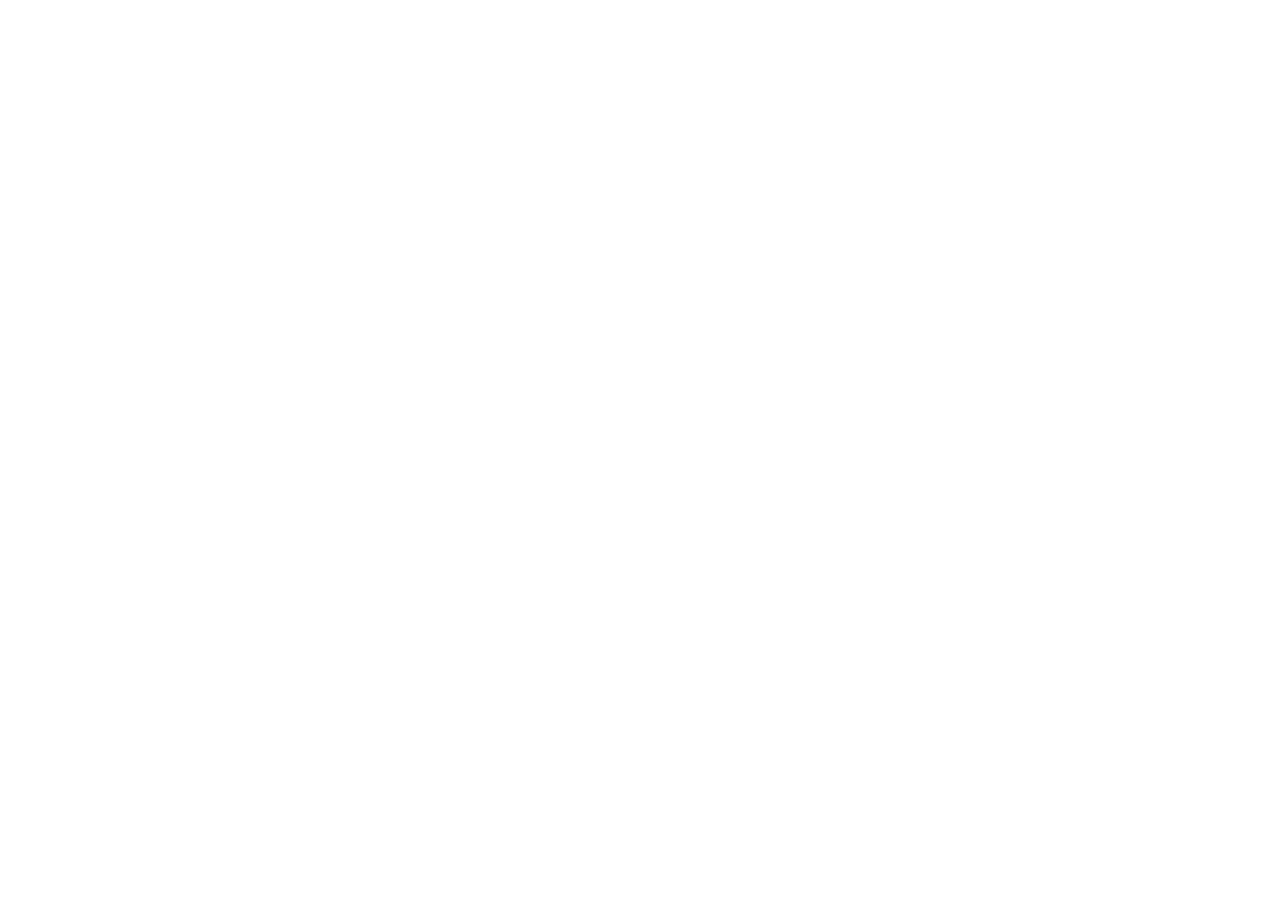
==== login.html @ d04229da "init project" ====
<!DOCTYPE html>
<html lang="en">
<head>
    <meta charset="UTF-8">
    <meta name="viewport" content="width=device-width, initial-scale=1.0">
    <title>Document</title>
</head>
<body>
    
</body>
</html>
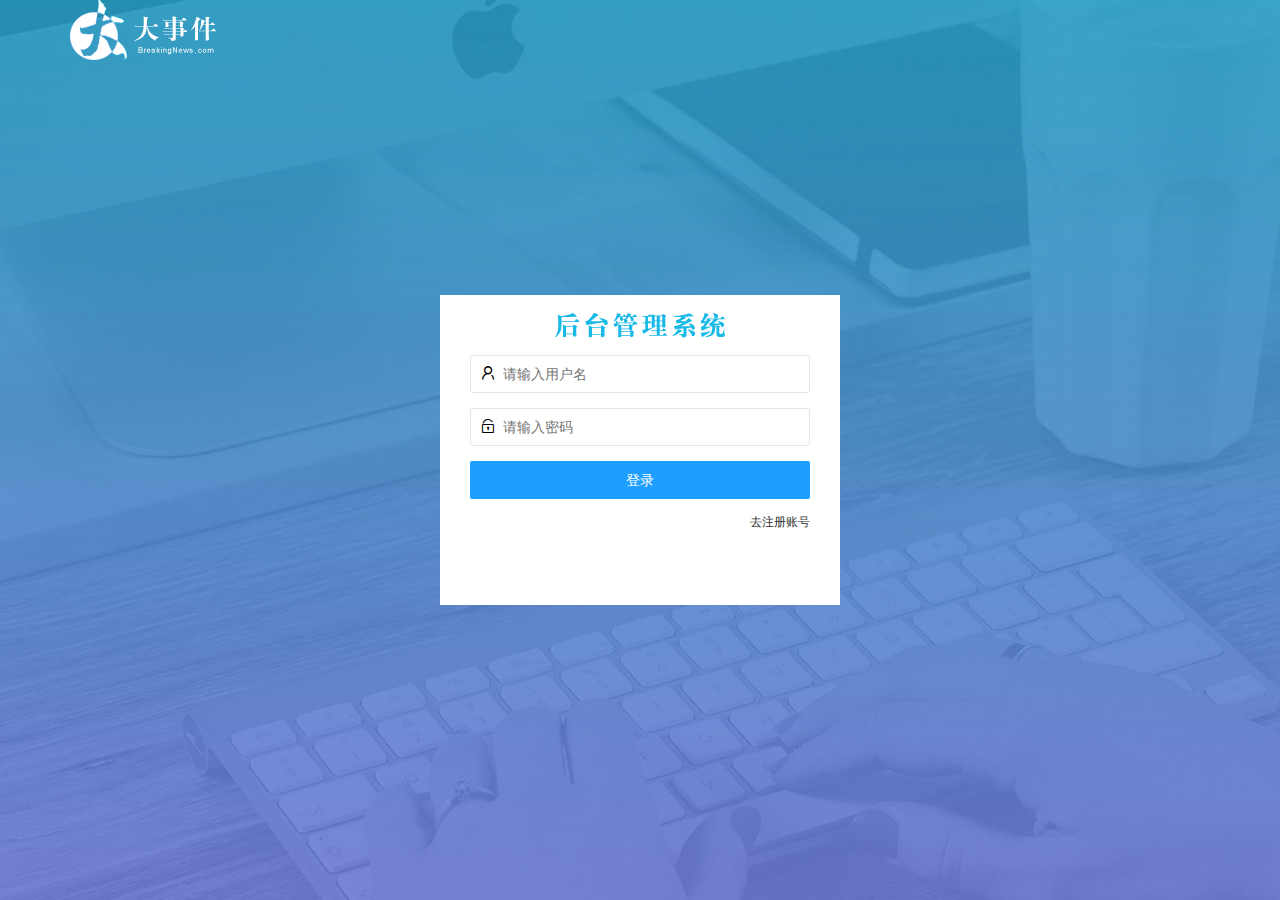
==== commit 165698df: "注册和登录功能" ====
--- a/login.html
+++ b/login.html
@@ -3,9 +3,62 @@
 <head>
     <meta charset="UTF-8">
     <meta name="viewport" content="width=device-width, initial-scale=1.0">
-    <title>Document</title>
+    <title>大事件-登录/注册</title>
+    <link rel="stylesheet" href="/assets/lib/layui/css/layui.css">
+    <link rel="stylesheet" href="/assets/css/login.css">
+    <script src="/assets/lib/layui/layui.all.js"></script>
+    <script src="/assets/lib/jquery.js"></script>
+    <script src="/assets/js/baseAPI.js"></script>
+    <script src="/assets/js/login.js"></script>
 </head>
 <body>
-    
+    <!-- 头部的logo区域 -->
+    <div class="layui-main">
+        <img src="/assets/images/logo.png"/>
+    </div>
+    <!-- 登录注册区域 -->
+    <div class="loginAndRegBox">
+        <div class="title-box"></div>
+        <div class="login-box">
+            <form class="layui-form" id="form_login">
+                <div class="layui-form-item">
+                    <i class="layui-icon layui-icon-username"></i>
+                    <input type="text" name="username" required  lay-verify="required" placeholder="请输入用户名" autocomplete="off" class="layui-input">
+                </div>
+                <div class="layui-form-item">
+                    <i class="layui-icon layui-icon-password"></i>
+                    <input type="password" name="password" required  lay-verify="required|pwd" placeholder="请输入密码" autocomplete="off" class="layui-input">
+                </div>
+                <div class="layui-form-item">
+                    <button class="layui-btn layui-btn-fluid layui-btn-normal" lay-submit>登录</button>
+                </div>
+                <div class="layui-form-item links">
+                    <a href="javascript:;" id="link_reg">去注册账号</a>
+                </div>
+            </form>
+        </div>
+        <div class="reg-box">
+            <form class="layui-form" id="form_reg">
+                <div class="layui-form-item">
+                    <i class="layui-icon layui-icon-username"></i>
+                    <input type="text" name="username" required  lay-verify="required" placeholder="请输入用户名" autocomplete="off" class="layui-input">
+                </div>
+                <div class="layui-form-item">
+                    <i class="layui-icon layui-icon-password"></i>
+                    <input type="password" name="password" required  lay-verify="required|pwd" placeholder="请输入密码" autocomplete="off" class="layui-input">
+                </div>
+                <div class="layui-form-item">
+                    <i class="layui-icon layui-icon-password"></i>
+                    <input type="password" name="repassword" required  lay-verify="required|pwd|repwd" placeholder="再次确认密码" autocomplete="off" class="layui-input">
+                </div>
+                <div class="layui-form-item">
+                    <button class="layui-btn layui-btn-fluid layui-btn-normal" lay-submit>注册</button>
+                </div>
+                <div class="layui-form-item links">
+                    <a href="javascript:;" id="link_login">去登录</a>
+                </div>
+            </form>
+        </div>
+    </div>
 </body>
 </html>--- a/assets/lib/layui/css/layui.css
+++ b/assets/lib/layui/css/layui.css
@@ -0,0 +1,2 @@
+/** layui-v2.5.5 MIT License By https://www.layui.com */
+ .layui-inline,img{display:inline-block;vertical-align:middle}h1,h2,h3,h4,h5,h6{font-weight:400}.layui-edge,.layui-header,.layui-inline,.layui-main{position:relative}.layui-body,.layui-edge,.layui-elip{overflow:hidden}.layui-btn,.layui-edge,.layui-inline,img{vertical-align:middle}.layui-btn,.layui-disabled,.layui-icon,.layui-unselect{-moz-user-select:none;-webkit-user-select:none;-ms-user-select:none}.layui-elip,.layui-form-checkbox span,.layui-form-pane .layui-form-label{text-overflow:ellipsis;white-space:nowrap}.layui-breadcrumb,.layui-tree-btnGroup{visibility:hidden}blockquote,body,button,dd,div,dl,dt,form,h1,h2,h3,h4,h5,h6,input,li,ol,p,pre,td,textarea,th,ul{margin:0;padding:0;-webkit-tap-highlight-color:rgba(0,0,0,0)}a:active,a:hover{outline:0}img{border:none}li{list-style:none}table{border-collapse:collapse;border-spacing:0}h4,h5,h6{font-size:100%}button,input,optgroup,option,select,textarea{font-family:inherit;font-size:inherit;font-style:inherit;font-weight:inherit;outline:0}pre{white-space:pre-wrap;white-space:-moz-pre-wrap;white-space:-pre-wrap;white-space:-o-pre-wrap;word-wrap:break-word}body{line-height:24px;font:14px Helvetica Neue,Helvetica,PingFang SC,Tahoma,Arial,sans-serif}hr{height:1px;margin:10px 0;border:0;clear:both}a{color:#333;text-decoration:none}a:hover{color:#777}a cite{font-style:normal;*cursor:pointer}.layui-border-box,.layui-border-box *{box-sizing:border-box}.layui-box,.layui-box *{box-sizing:content-box}.layui-clear{clear:both;*zoom:1}.layui-clear:after{content:'\20';clear:both;*zoom:1;display:block;height:0}.layui-inline{*display:inline;*zoom:1}.layui-edge{display:inline-block;width:0;height:0;border-width:6px;border-style:dashed;border-color:transparent}.layui-edge-top{top:-4px;border-bottom-color:#999;border-bottom-style:solid}.layui-edge-right{border-left-color:#999;border-left-style:solid}.layui-edge-bottom{top:2px;border-top-color:#999;border-top-style:solid}.layui-edge-left{border-right-color:#999;border-right-style:solid}.layui-disabled,.layui-disabled:hover{color:#d2d2d2!important;cursor:not-allowed!important}.layui-circle{border-radius:100%}.layui-show{display:block!important}.layui-hide{display:none!important}@font-face{font-family:layui-icon;src:url(../font/iconfont.eot?v=250);src:url(../font/iconfont.eot?v=250#iefix) format('embedded-opentype'),url(../font/iconfont.woff2?v=250) format('woff2'),url(../font/iconfont.woff?v=250) format('woff'),url(../font/iconfont.ttf?v=250) format('truetype'),url(../font/iconfont.svg?v=250#layui-icon) format('svg')}.layui-icon{font-family:layui-icon!important;font-size:16px;font-style:normal;-webkit-font-smoothing:antialiased;-moz-osx-font-smoothing:grayscale}.layui-icon-reply-fill:before{content:"\e611"}.layui-icon-set-fill:before{content:"\e614"}.layui-icon-menu-fill:before{content:"\e60f"}.layui-icon-search:before{content:"\e615"}.layui-icon-share:before{content:"\e641"}.layui-icon-set-sm:before{content:"\e620"}.layui-icon-engine:before{content:"\e628"}.layui-icon-close:before{content:"\1006"}.layui-icon-close-fill:before{content:"\1007"}.layui-icon-chart-screen:before{content:"\e629"}.layui-icon-star:before{content:"\e600"}.layui-icon-circle-dot:before{content:"\e617"}.layui-icon-chat:before{content:"\e606"}.layui-icon-release:before{content:"\e609"}.layui-icon-list:before{content:"\e60a"}.layui-icon-chart:before{content:"\e62c"}.layui-icon-ok-circle:before{content:"\1005"}.layui-icon-layim-theme:before{content:"\e61b"}.layui-icon-table:before{content:"\e62d"}.layui-icon-right:before{content:"\e602"}.layui-icon-left:before{content:"\e603"}.layui-icon-cart-simple:before{content:"\e698"}.layui-icon-face-cry:before{content:"\e69c"}.layui-icon-face-smile:before{content:"\e6af"}.layui-icon-survey:before{content:"\e6b2"}.layui-icon-tree:before{content:"\e62e"}.layui-icon-upload-circle:before{content:"\e62f"}.layui-icon-add-circle:before{content:"\e61f"}.layui-icon-download-circle:before{content:"\e601"}.layui-icon-templeate-1:before{content:"\e630"}.layui-icon-util:before{content:"\e631"}.layui-icon-face-surprised:before{content:"\e664"}.layui-icon-edit:before{content:"\e642"}.layui-icon-speaker:before{content:"\e645"}.layui-icon-down:before{content:"\e61a"}.layui-icon-file:before{content:"\e621"}.layui-icon-layouts:before{content:"\e632"}.layui-icon-rate-half:before{content:"\e6c9"}.layui-icon-add-circle-fine:before{content:"\e608"}.layui-icon-prev-circle:before{content:"\e633"}.layui-icon-read:before{content:"\e705"}.layui-icon-404:before{content:"\e61c"}.layui-icon-carousel:before{content:"\e634"}.layui-icon-help:before{content:"\e607"}.layui-icon-code-circle:before{content:"\e635"}.layui-icon-water:before{content:"\e636"}.layui-icon-username:before{content:"\e66f"}.layui-icon-find-fill:before{content:"\e670"}.layui-icon-about:before{content:"\e60b"}.layui-icon-location:before{content:"\e715"}.layui-icon-up:before{content:"\e619"}.layui-icon-pause:before{content:"\e651"}.layui-icon-date:before{content:"\e637"}.layui-icon-layim-uploadfile:before{content:"\e61d"}.layui-icon-delete:before{content:"\e640"}.layui-icon-play:before{content:"\e652"}.layui-icon-top:before{content:"\e604"}.layui-icon-friends:before{content:"\e612"}.layui-icon-refresh-3:before{content:"\e9aa"}.layui-icon-ok:before{content:"\e605"}.layui-icon-layer:before{content:"\e638"}.layui-icon-face-smile-fine:before{content:"\e60c"}.layui-icon-dollar:before{content:"\e659"}.layui-icon-group:before{content:"\e613"}.layui-icon-layim-download:before{content:"\e61e"}.layui-icon-picture-fine:before{content:"\e60d"}.layui-icon-link:before{content:"\e64c"}.layui-icon-diamond:before{content:"\e735"}.layui-icon-log:before{content:"\e60e"}.layui-icon-rate-solid:before{content:"\e67a"}.layui-icon-fonts-del:before{content:"\e64f"}.layui-icon-unlink:before{content:"\e64d"}.layui-icon-fonts-clear:before{content:"\e639"}.layui-icon-triangle-r:before{content:"\e623"}.layui-icon-circle:before{content:"\e63f"}.layui-icon-radio:before{content:"\e643"}.layui-icon-align-center:before{content:"\e647"}.layui-icon-align-right:before{content:"\e648"}.layui-icon-align-left:before{content:"\e649"}.layui-icon-loading-1:before{content:"\e63e"}.layui-icon-return:before{content:"\e65c"}.layui-icon-fonts-strong:before{content:"\e62b"}.layui-icon-upload:before{content:"\e67c"}.layui-icon-dialogue:before{content:"\e63a"}.layui-icon-video:before{content:"\e6ed"}.layui-icon-headset:before{content:"\e6fc"}.layui-icon-cellphone-fine:before{content:"\e63b"}.layui-icon-add-1:before{content:"\e654"}.layui-icon-face-smile-b:before{content:"\e650"}.layui-icon-fonts-html:before{content:"\e64b"}.layui-icon-form:before{content:"\e63c"}.layui-icon-cart:before{content:"\e657"}.layui-icon-camera-fill:before{content:"\e65d"}.layui-icon-tabs:before{content:"\e62a"}.layui-icon-fonts-code:before{content:"\e64e"}.layui-icon-fire:before{content:"\e756"}.layui-icon-set:before{content:"\e716"}.layui-icon-fonts-u:before{content:"\e646"}.layui-icon-triangle-d:before{content:"\e625"}.layui-icon-tips:before{content:"\e702"}.layui-icon-picture:before{content:"\e64a"}.layui-icon-more-vertical:before{content:"\e671"}.layui-icon-flag:before{content:"\e66c"}.layui-icon-loading:before{content:"\e63d"}.layui-icon-fonts-i:before{content:"\e644"}.layui-icon-refresh-1:before{content:"\e666"}.layui-icon-rmb:before{content:"\e65e"}.layui-icon-home:before{content:"\e68e"}.layui-icon-user:before{content:"\e770"}.layui-icon-notice:before{content:"\e667"}.layui-icon-login-weibo:before{content:"\e675"}.layui-icon-voice:before{content:"\e688"}.layui-icon-upload-drag:before{content:"\e681"}.layui-icon-login-qq:before{content:"\e676"}.layui-icon-snowflake:before{content:"\e6b1"}.layui-icon-file-b:before{content:"\e655"}.layui-icon-template:before{content:"\e663"}.layui-icon-auz:before{content:"\e672"}.layui-icon-console:before{content:"\e665"}.layui-icon-app:before{content:"\e653"}.layui-icon-prev:before{content:"\e65a"}.layui-icon-website:before{content:"\e7ae"}.layui-icon-next:before{content:"\e65b"}.layui-icon-component:before{content:"\e857"}.layui-icon-more:before{content:"\e65f"}.layui-icon-login-wechat:before{content:"\e677"}.layui-icon-shrink-right:before{content:"\e668"}.layui-icon-spread-left:before{content:"\e66b"}.layui-icon-camera:before{content:"\e660"}.layui-icon-note:before{content:"\e66e"}.layui-icon-refresh:before{content:"\e669"}.layui-icon-female:before{content:"\e661"}.layui-icon-male:before{content:"\e662"}.layui-icon-password:before{content:"\e673"}.layui-icon-senior:before{content:"\e674"}.layui-icon-theme:before{content:"\e66a"}.layui-icon-tread:before{content:"\e6c5"}.layui-icon-praise:before{content:"\e6c6"}.layui-icon-star-fill:before{content:"\e658"}.layui-icon-rate:before{content:"\e67b"}.layui-icon-template-1:before{content:"\e656"}.layui-icon-vercode:before{content:"\e679"}.layui-icon-cellphone:before{content:"\e678"}.layui-icon-screen-full:before{content:"\e622"}.layui-icon-screen-restore:before{content:"\e758"}.layui-icon-cols:before{content:"\e610"}.layui-icon-export:before{content:"\e67d"}.layui-icon-print:before{content:"\e66d"}.layui-icon-slider:before{content:"\e714"}.layui-icon-addition:before{content:"\e624"}.layui-icon-subtraction:before{content:"\e67e"}.layui-icon-service:before{content:"\e626"}.layui-icon-transfer:before{content:"\e691"}.layui-main{width:1140px;margin:0 auto}.layui-header{z-index:1000;height:60px}.layui-header a:hover{transition:all .5s;-webkit-transition:all .5s}.layui-side{position:fixed;left:0;top:0;bottom:0;z-index:999;width:200px;overflow-x:hidden}.layui-side-scroll{position:relative;width:220px;height:100%;overflow-x:hidden}.layui-body{position:absolute;left:200px;right:0;top:0;bottom:0;z-index:998;width:auto;overflow-y:auto;box-sizing:border-box}.layui-layout-body{overflow:hidden}.layui-layout-admin .layui-header{background-color:#23262E}.layui-layout-admin .layui-side{top:60px;width:200px;overflow-x:hidden}.layui-layout-admin .layui-body{position:fixed;top:60px;bottom:44px}.layui-layout-admin .layui-main{width:auto;margin:0 15px}.layui-layout-admin .layui-footer{position:fixed;left:200px;right:0;bottom:0;height:44px;line-height:44px;padding:0 15px;background-color:#eee}.layui-layout-admin .layui-logo{position:absolute;left:0;top:0;width:200px;height:100%;line-height:60px;text-align:center;color:#009688;font-size:16px}.layui-layout-admin .layui-header .layui-nav{background:0 0}.layui-layout-left{position:absolute!important;left:200px;top:0}.layui-layout-right{position:absolute!important;right:0;top:0}.layui-container{position:relative;margin:0 auto;padding:0 15px;box-sizing:border-box}.layui-fluid{position:relative;margin:0 auto;padding:0 15px}.layui-row:after,.layui-row:before{content:'';display:block;clear:both}.layui-col-lg1,.layui-col-lg10,.layui-col-lg11,.layui-col-lg12,.layui-col-lg2,.layui-col-lg3,.layui-col-lg4,.layui-col-lg5,.layui-col-lg6,.layui-col-lg7,.layui-col-lg8,.layui-col-lg9,.layui-col-md1,.layui-col-md10,.layui-col-md11,.layui-col-md12,.layui-col-md2,.layui-col-md3,.layui-col-md4,.layui-col-md5,.layui-col-md6,.layui-col-md7,.layui-col-md8,.layui-col-md9,.layui-col-sm1,.layui-col-sm10,.layui-col-sm11,.layui-col-sm12,.layui-col-sm2,.layui-col-sm3,.layui-col-sm4,.layui-col-sm5,.layui-col-sm6,.layui-col-sm7,.layui-col-sm8,.layui-col-sm9,.layui-col-xs1,.layui-col-xs10,.layui-col-xs11,.layui-col-xs12,.layui-col-xs2,.layui-col-xs3,.layui-col-xs4,.layui-col-xs5,.layui-col-xs6,.layui-col-xs7,.layui-col-xs8,.layui-col-xs9{position:relative;display:block;box-sizing:border-box}.layui-col-xs1,.layui-col-xs10,.layui-col-xs11,.layui-col-xs12,.layui-col-xs2,.layui-col-xs3,.layui-col-xs4,.layui-col-xs5,.layui-col-xs6,.layui-col-xs7,.layui-col-xs8,.layui-col-xs9{float:left}.layui-col-xs1{width:8.33333333%}.layui-col-xs2{width:16.66666667%}.layui-col-xs3{width:25%}.layui-col-xs4{width:33.33333333%}.layui-col-xs5{width:41.66666667%}.layui-col-xs6{width:50%}.layui-col-xs7{width:58.33333333%}.layui-col-xs8{width:66.66666667%}.layui-col-xs9{width:75%}.layui-col-xs10{width:83.33333333%}.layui-col-xs11{width:91.66666667%}.layui-col-xs12{width:100%}.layui-col-xs-offset1{margin-left:8.33333333%}.layui-col-xs-offset2{margin-left:16.66666667%}.layui-col-xs-offset3{margin-left:25%}.layui-col-xs-offset4{margin-left:33.33333333%}.layui-col-xs-offset5{margin-left:41.66666667%}.layui-col-xs-offset6{margin-left:50%}.layui-col-xs-offset7{margin-left:58.33333333%}.layui-col-xs-offset8{margin-left:66.66666667%}.layui-col-xs-offset9{margin-left:75%}.layui-col-xs-offset10{margin-left:83.33333333%}.layui-col-xs-offset11{margin-left:91.66666667%}.layui-col-xs-offset12{margin-left:100%}@media screen and (max-width:768px){.layui-hide-xs{display:none!important}.layui-show-xs-block{display:block!important}.layui-show-xs-inline{display:inline!important}.layui-show-xs-inline-block{display:inline-block!important}}@media screen and (min-width:768px){.layui-container{width:750px}.layui-hide-sm{display:none!important}.layui-show-sm-block{display:block!important}.layui-show-sm-inline{display:inline!important}.layui-show-sm-inline-block{display:inline-block!important}.layui-col-sm1,.layui-col-sm10,.layui-col-sm11,.layui-col-sm12,.layui-col-sm2,.layui-col-sm3,.layui-col-sm4,.layui-col-sm5,.layui-col-sm6,.layui-col-sm7,.layui-col-sm8,.layui-col-sm9{float:left}.layui-col-sm1{width:8.33333333%}.layui-col-sm2{width:16.66666667%}.layui-col-sm3{width:25%}.layui-col-sm4{width:33.33333333%}.layui-col-sm5{width:41.66666667%}.layui-col-sm6{width:50%}.layui-col-sm7{width:58.33333333%}.layui-col-sm8{width:66.66666667%}.layui-col-sm9{width:75%}.layui-col-sm10{width:83.33333333%}.layui-col-sm11{width:91.66666667%}.layui-col-sm12{width:100%}.layui-col-sm-offset1{margin-left:8.33333333%}.layui-col-sm-offset2{margin-left:16.66666667%}.layui-col-sm-offset3{margin-left:25%}.layui-col-sm-offset4{margin-left:33.33333333%}.layui-col-sm-offset5{margin-left:41.66666667%}.layui-col-sm-offset6{margin-left:50%}.layui-col-sm-offset7{margin-left:58.33333333%}.layui-col-sm-offset8{margin-left:66.66666667%}.layui-col-sm-offset9{margin-left:75%}.layui-col-sm-offset10{margin-left:83.33333333%}.layui-col-sm-offset11{margin-left:91.66666667%}.layui-col-sm-offset12{margin-left:100%}}@media screen and (min-width:992px){.layui-container{width:970px}.layui-hide-md{display:none!important}.layui-show-md-block{display:block!important}.layui-show-md-inline{display:inline!important}.layui-show-md-inline-block{display:inline-block!important}.layui-col-md1,.layui-col-md10,.layui-col-md11,.layui-col-md12,.layui-col-md2,.layui-col-md3,.layui-col-md4,.layui-col-md5,.layui-col-md6,.layui-col-md7,.layui-col-md8,.layui-col-md9{float:left}.layui-col-md1{width:8.33333333%}.layui-col-md2{width:16.66666667%}.layui-col-md3{width:25%}.layui-col-md4{width:33.33333333%}.layui-col-md5{width:41.66666667%}.layui-col-md6{width:50%}.layui-col-md7{width:58.33333333%}.layui-col-md8{width:66.66666667%}.layui-col-md9{width:75%}.layui-col-md10{width:83.33333333%}.layui-col-md11{width:91.66666667%}.layui-col-md12{width:100%}.layui-col-md-offset1{margin-left:8.33333333%}.layui-col-md-offset2{margin-left:16.66666667%}.layui-col-md-offset3{margin-left:25%}.layui-col-md-offset4{margin-left:33.33333333%}.layui-col-md-offset5{margin-left:41.66666667%}.layui-col-md-offset6{margin-left:50%}.layui-col-md-offset7{margin-left:58.33333333%}.layui-col-md-offset8{margin-left:66.66666667%}.layui-col-md-offset9{margin-left:75%}.layui-col-md-offset10{margin-left:83.33333333%}.layui-col-md-offset11{margin-left:91.66666667%}.layui-col-md-offset12{margin-left:100%}}@media screen and (min-width:1200px){.layui-container{width:1170px}.layui-hide-lg{display:none!important}.layui-show-lg-block{display:block!important}.layui-show-lg-inline{display:inline!important}.layui-show-lg-inline-block{display:inline-block!important}.layui-col-lg1,.layui-col-lg10,.layui-col-lg11,.layui-col-lg12,.layui-col-lg2,.layui-col-lg3,.layui-col-lg4,.layui-col-lg5,.layui-col-lg6,.layui-col-lg7,.layui-col-lg8,.layui-col-lg9{float:left}.layui-col-lg1{width:8.33333333%}.layui-col-lg2{width:16.66666667%}.layui-col-lg3{width:25%}.layui-col-lg4{width:33.33333333%}.layui-col-lg5{width:41.66666667%}.layui-col-lg6{width:50%}.layui-col-lg7{width:58.33333333%}.layui-col-lg8{width:66.66666667%}.layui-col-lg9{width:75%}.layui-col-lg10{width:83.33333333%}.layui-col-lg11{width:91.66666667%}.layui-col-lg12{width:100%}.layui-col-lg-offset1{margin-left:8.33333333%}.layui-col-lg-offset2{margin-left:16.66666667%}.layui-col-lg-offset3{margin-left:25%}.layui-col-lg-offset4{margin-left:33.33333333%}.layui-col-lg-offset5{margin-left:41.66666667%}.layui-col-lg-offset6{margin-left:50%}.layui-col-lg-offset7{margin-left:58.33333333%}.layui-col-lg-offset8{margin-left:66.66666667%}.layui-col-lg-offset9{margin-left:75%}.layui-col-lg-offset10{margin-left:83.33333333%}.layui-col-lg-offset11{margin-left:91.66666667%}.layui-col-lg-offset12{margin-left:100%}}.layui-col-space1{margin:-.5px}.layui-col-space1>*{padding:.5px}.layui-col-space3{margin:-1.5px}.layui-col-space3>*{padding:1.5px}.layui-col-space5{margin:-2.5px}.layui-col-space5>*{padding:2.5px}.layui-col-space8{margin:-3.5px}.layui-col-space8>*{padding:3.5px}.layui-col-space10{margin:-5px}.layui-col-space10>*{padding:5px}.layui-col-space12{margin:-6px}.layui-col-space12>*{padding:6px}.layui-col-space15{margin:-7.5px}.layui-col-space15>*{padding:7.5px}.layui-col-space18{margin:-9px}.layui-col-space18>*{padding:9px}.layui-col-space20{margin:-10px}.layui-col-space20>*{padding:10px}.layui-col-space22{margin:-11px}.layui-col-space22>*{padding:11px}.layui-col-space25{margin:-12.5px}.layui-col-space25>*{padding:12.5px}.layui-col-space30{margin:-15px}.layui-col-space30>*{padding:15px}.layui-btn,.layui-input,.layui-select,.layui-textarea,.layui-upload-button{outline:0;-webkit-appearance:none;transition:all .3s;-webkit-transition:all .3s;box-sizing:border-box}.layui-elem-quote{margin-bottom:10px;padding:15px;line-height:22px;border-left:5px solid #009688;border-radius:0 2px 2px 0;background-color:#f2f2f2}.layui-quote-nm{border-style:solid;border-width:1px 1px 1px 5px;background:0 0}.layui-elem-field{margin-bottom:10px;padding:0;border-width:1px;border-style:solid}.layui-elem-field legend{margin-left:20px;padding:0 10px;font-size:20px;font-weight:300}.layui-field-title{margin:10px 0 20px;border-width:1px 0 0}.layui-field-box{padding:10px 15px}.layui-field-title .layui-field-box{padding:10px 0}.layui-progress{position:relative;height:6px;border-radius:20px;background-color:#e2e2e2}.layui-progress-bar{position:absolute;left:0;top:0;width:0;max-width:100%;height:6px;border-radius:20px;text-align:right;background-color:#5FB878;transition:all .3s;-webkit-transition:all .3s}.layui-progress-big,.layui-progress-big .layui-progress-bar{height:18px;line-height:18px}.layui-progress-text{position:relative;top:-20px;line-height:18px;font-size:12px;color:#666}.layui-progress-big .layui-progress-text{position:static;padding:0 10px;color:#fff}.layui-collapse{border-width:1px;border-style:solid;border-radius:2px}.layui-colla-content,.layui-colla-item{border-top-width:1px;border-top-style:solid}.layui-colla-item:first-child{border-top:none}.layui-colla-title{position:relative;height:42px;line-height:42px;padding:0 15px 0 35px;color:#333;background-color:#f2f2f2;cursor:pointer;font-size:14px;overflow:hidden}.layui-colla-content{display:none;padding:10px 15px;line-height:22px;color:#666}.layui-colla-icon{position:absolute;left:15px;top:0;font-size:14px}.layui-card{margin-bottom:15px;border-radius:2px;background-color:#fff;box-shadow:0 1px 2px 0 rgba(0,0,0,.05)}.layui-card:last-child{margin-bottom:0}.layui-card-header{position:relative;height:42px;line-height:42px;padding:0 15px;border-bottom:1px solid #f6f6f6;color:#333;border-radius:2px 2px 0 0;font-size:14px}.layui-bg-black,.layui-bg-blue,.layui-bg-cyan,.layui-bg-green,.layui-bg-orange,.layui-bg-red{color:#fff!important}.layui-card-body{position:relative;padding:10px 15px;line-height:24px}.layui-card-body[pad15]{padding:15px}.layui-card-body[pad20]{padding:20px}.layui-card-body .layui-table{margin:5px 0}.layui-card .layui-tab{margin:0}.layui-panel-window{position:relative;padding:15px;border-radius:0;border-top:5px solid #E6E6E6;background-color:#fff}.layui-auxiliar-moving{position:fixed;left:0;right:0;top:0;bottom:0;width:100%;height:100%;background:0 0;z-index:9999999999}.layui-form-label,.layui-form-mid,.layui-form-select,.layui-input-block,.layui-input-inline,.layui-textarea{position:relative}.layui-bg-red{background-color:#FF5722!important}.layui-bg-orange{background-color:#FFB800!important}.layui-bg-green{background-color:#009688!important}.layui-bg-cyan{background-color:#2F4056!important}.layui-bg-blue{background-color:#1E9FFF!important}.layui-bg-black{background-color:#393D49!important}.layui-bg-gray{background-color:#eee!important;color:#666!important}.layui-badge-rim,.layui-colla-content,.layui-colla-item,.layui-collapse,.layui-elem-field,.layui-form-pane .layui-form-item[pane],.layui-form-pane .layui-form-label,.layui-input,.layui-layedit,.layui-layedit-tool,.layui-quote-nm,.layui-select,.layui-tab-bar,.layui-tab-card,.layui-tab-title,.layui-tab-title .layui-this:after,.layui-textarea{border-color:#e6e6e6}.layui-timeline-item:before,hr{background-color:#e6e6e6}.layui-text{line-height:22px;font-size:14px;color:#666}.layui-text h1,.layui-text h2,.layui-text h3{font-weight:500;color:#333}.layui-text h1{font-size:30px}.layui-text h2{font-size:24px}.layui-text h3{font-size:18px}.layui-text a:not(.layui-btn){color:#01AAED}.layui-text a:not(.layui-btn):hover{text-decoration:underline}.layui-text ul{padding:5px 0 5px 15px}.layui-text ul li{margin-top:5px;list-style-type:disc}.layui-text em,.layui-word-aux{color:#999!important;padding:0 5px!important}.layui-btn{display:inline-block;height:38px;line-height:38px;padding:0 18px;background-color:#009688;color:#fff;white-space:nowrap;text-align:center;font-size:14px;border:none;border-radius:2px;cursor:pointer}.layui-btn:hover{opacity:.8;filter:alpha(opacity=80);color:#fff}.layui-btn:active{opacity:1;filter:alpha(opacity=100)}.layui-btn+.layui-btn{margin-left:10px}.layui-btn-container{font-size:0}.layui-btn-container .layui-btn{margin-right:10px;margin-bottom:10px}.layui-btn-container .layui-btn+.layui-btn{margin-left:0}.layui-table .layui-btn-container .layui-btn{margin-bottom:9px}.layui-btn-radius{border-radius:100px}.layui-btn .layui-icon{margin-right:3px;font-size:18px;vertical-align:bottom;vertical-align:middle\9}.layui-btn-primary{border:1px solid #C9C9C9;background-color:#fff;color:#555}.layui-btn-primary:hover{border-color:#009688;color:#333}.layui-btn-normal{background-color:#1E9FFF}.layui-btn-warm{background-color:#FFB800}.layui-btn-danger{background-color:#FF5722}.layui-btn-checked{background-color:#5FB878}.layui-btn-disabled,.layui-btn-disabled:active,.layui-btn-disabled:hover{border:1px solid #e6e6e6;background-color:#FBFBFB;color:#C9C9C9;cursor:not-allowed;opacity:1}.layui-btn-lg{height:44px;line-height:44px;padding:0 25px;font-size:16px}.layui-btn-sm{height:30px;line-height:30px;padding:0 10px;font-size:12px}.layui-btn-sm i{font-size:16px!important}.layui-btn-xs{height:22px;line-height:22px;padding:0 5px;font-size:12px}.layui-btn-xs i{font-size:14px!important}.layui-btn-group{display:inline-block;vertical-align:middle;font-size:0}.layui-btn-group .layui-btn{margin-left:0!important;margin-right:0!important;border-left:1px solid rgba(255,255,255,.5);border-radius:0}.layui-btn-group .layui-btn-primary{border-left:none}.layui-btn-group .layui-btn-primary:hover{border-color:#C9C9C9;color:#009688}.layui-btn-group .layui-btn:first-child{border-left:none;border-radius:2px 0 0 2px}.layui-btn-group .layui-btn-primary:first-child{border-left:1px solid #c9c9c9}.layui-btn-group .layui-btn:last-child{border-radius:0 2px 2px 0}.layui-btn-group .layui-btn+.layui-btn{margin-left:0}.layui-btn-group+.layui-btn-group{margin-left:10px}.layui-btn-fluid{width:100%}.layui-input,.layui-select,.layui-textarea{height:38px;line-height:1.3;line-height:38px\9;border-width:1px;border-style:solid;background-color:#fff;border-radius:2px}.layui-input::-webkit-input-placeholder,.layui-select::-webkit-input-placeholder,.layui-textarea::-webkit-input-placeholder{line-height:1.3}.layui-input,.layui-textarea{display:block;width:100%;padding-left:10px}.layui-input:hover,.layui-textarea:hover{border-color:#D2D2D2!important}.layui-input:focus,.layui-textarea:focus{border-color:#C9C9C9!important}.layui-textarea{min-height:100px;height:auto;line-height:20px;padding:6px 10px;resize:vertical}.layui-select{padding:0 10px}.layui-form input[type=checkbox],.layui-form input[type=radio],.layui-form select{display:none}.layui-form [lay-ignore]{display:initial}.layui-form-item{margin-bottom:15px;clear:both;*zoom:1}.layui-form-item:after{content:'\20';clear:both;*zoom:1;display:block;height:0}.layui-form-label{float:left;display:block;padding:9px 15px;width:80px;font-weight:400;line-height:20px;text-align:right}.layui-form-label-col{display:block;float:none;padding:9px 0;line-height:20px;text-align:left}.layui-form-item .layui-inline{margin-bottom:5px;margin-right:10px}.layui-input-block{margin-left:110px;min-height:36px}.layui-input-inline{display:inline-block;vertical-align:middle}.layui-form-item .layui-input-inline{float:left;width:190px;margin-right:10px}.layui-form-text .layui-input-inline{width:auto}.layui-form-mid{float:left;display:block;padding:9px 0!important;line-height:20px;margin-right:10px}.layui-form-danger+.layui-form-select .layui-input,.layui-form-danger:focus{border-color:#FF5722!important}.layui-form-select .layui-input{padding-right:30px;cursor:pointer}.layui-form-select .layui-edge{position:absolute;right:10px;top:50%;margin-top:-3px;cursor:pointer;border-width:6px;border-top-color:#c2c2c2;border-top-style:solid;transition:all .3s;-webkit-transition:all .3s}.layui-form-select dl{display:none;position:absolute;left:0;top:42px;padding:5px 0;z-index:899;min-width:100%;border:1px solid #d2d2d2;max-height:300px;overflow-y:auto;background-color:#fff;border-radius:2px;box-shadow:0 2px 4px rgba(0,0,0,.12);box-sizing:border-box}.layui-form-select dl dd,.layui-form-select dl dt{padding:0 10px;line-height:36px;white-space:nowrap;overflow:hidden;text-overflow:ellipsis}.layui-form-select dl dt{font-size:12px;color:#999}.layui-form-select dl dd{cursor:pointer}.layui-form-select dl dd:hover{background-color:#f2f2f2;-webkit-transition:.5s all;transition:.5s all}.layui-form-select .layui-select-group dd{padding-left:20px}.layui-form-select dl dd.layui-select-tips{padding-left:10px!important;color:#999}.layui-form-select dl dd.layui-this{background-color:#5FB878;color:#fff}.layui-form-checkbox,.layui-form-select dl dd.layui-disabled{background-color:#fff}.layui-form-selected dl{display:block}.layui-form-checkbox,.layui-form-checkbox *,.layui-form-switch{display:inline-block;vertical-align:middle}.layui-form-selected .layui-edge{margin-top:-9px;-webkit-transform:rotate(180deg);transform:rotate(180deg);margin-top:-3px\9}:root .layui-form-selected .layui-edge{margin-top:-9px\0/IE9}.layui-form-selectup dl{top:auto;bottom:42px}.layui-select-none{margin:5px 0;text-align:center;color:#999}.layui-select-disabled .layui-disabled{border-color:#eee!important}.layui-select-disabled .layui-edge{border-top-color:#d2d2d2}.layui-form-checkbox{position:relative;height:30px;line-height:30px;margin-right:10px;padding-right:30px;cursor:pointer;font-size:0;-webkit-transition:.1s linear;transition:.1s linear;box-sizing:border-box}.layui-form-checkbox span{padding:0 10px;height:100%;font-size:14px;border-radius:2px 0 0 2px;background-color:#d2d2d2;color:#fff;overflow:hidden}.layui-form-checkbox:hover span{background-color:#c2c2c2}.layui-form-checkbox i{position:absolute;right:0;top:0;width:30px;height:28px;border:1px solid #d2d2d2;border-left:none;border-radius:0 2px 2px 0;color:#fff;font-size:20px;text-align:center}.layui-form-checkbox:hover i{border-color:#c2c2c2;color:#c2c2c2}.layui-form-checked,.layui-form-checked:hover{border-color:#5FB878}.layui-form-checked span,.layui-form-checked:hover span{background-color:#5FB878}.layui-form-checked i,.layui-form-checked:hover i{color:#5FB878}.layui-form-item .layui-form-checkbox{margin-top:4px}.layui-form-checkbox[lay-skin=primary]{height:auto!important;line-height:normal!important;min-width:18px;min-height:18px;border:none!important;margin-right:0;padding-left:28px;padding-right:0;background:0 0}.layui-form-checkbox[lay-skin=primary] span{padding-left:0;padding-right:15px;line-height:18px;background:0 0;color:#666}.layui-form-checkbox[lay-skin=primary] i{right:auto;left:0;width:16px;height:16px;line-height:16px;border:1px solid #d2d2d2;font-size:12px;border-radius:2px;background-color:#fff;-webkit-transition:.1s linear;transition:.1s linear}.layui-form-checkbox[lay-skin=primary]:hover i{border-color:#5FB878;color:#fff}.layui-form-checked[lay-skin=primary] i{border-color:#5FB878!important;background-color:#5FB878;color:#fff}.layui-checkbox-disbaled[lay-skin=primary] span{background:0 0!important;color:#c2c2c2}.layui-checkbox-disbaled[lay-skin=primary]:hover i{border-color:#d2d2d2}.layui-form-item .layui-form-checkbox[lay-skin=primary]{margin-top:10px}.layui-form-switch{position:relative;height:22px;line-height:22px;min-width:35px;padding:0 5px;margin-top:8px;border:1px solid #d2d2d2;border-radius:20px;cursor:pointer;background-color:#fff;-webkit-transition:.1s linear;transition:.1s linear}.layui-form-switch i{position:absolute;left:5px;top:3px;width:16px;height:16px;border-radius:20px;background-color:#d2d2d2;-webkit-transition:.1s linear;transition:.1s linear}.layui-form-switch em{position:relative;top:0;width:25px;margin-left:21px;padding:0!important;text-align:center!important;color:#999!important;font-style:normal!important;font-size:12px}.layui-form-onswitch{border-color:#5FB878;background-color:#5FB878}.layui-checkbox-disbaled,.layui-checkbox-disbaled i{border-color:#e2e2e2!important}.layui-form-onswitch i{left:100%;margin-left:-21px;background-color:#fff}.layui-form-onswitch em{margin-left:5px;margin-right:21px;color:#fff!important}.layui-checkbox-disbaled span{background-color:#e2e2e2!important}.layui-checkbox-disbaled:hover i{color:#fff!important}[lay-radio]{display:none}.layui-form-radio,.layui-form-radio *{display:inline-block;vertical-align:middle}.layui-form-radio{line-height:28px;margin:6px 10px 0 0;padding-right:10px;cursor:pointer;font-size:0}.layui-form-radio *{font-size:14px}.layui-form-radio>i{margin-right:8px;font-size:22px;color:#c2c2c2}.layui-form-radio>i:hover,.layui-form-radioed>i{color:#5FB878}.layui-radio-disbaled>i{color:#e2e2e2!important}.layui-form-pane .layui-form-label{width:110px;padding:8px 15px;height:38px;line-height:20px;border-width:1px;border-style:solid;border-radius:2px 0 0 2px;text-align:center;background-color:#FBFBFB;overflow:hidden;box-sizing:border-box}.layui-form-pane .layui-input-inline{margin-left:-1px}.layui-form-pane .layui-input-block{margin-left:110px;left:-1px}.layui-form-pane .layui-input{border-radius:0 2px 2px 0}.layui-form-pane .layui-form-text .layui-form-label{float:none;width:100%;border-radius:2px;box-sizing:border-box;text-align:left}.layui-form-pane .layui-form-text .layui-input-inline{display:block;margin:0;top:-1px;clear:both}.layui-form-pane .layui-form-text .layui-input-block{margin:0;left:0;top:-1px}.layui-form-pane .layui-form-text .layui-textarea{min-height:100px;border-radius:0 0 2px 2px}.layui-form-pane .layui-form-checkbox{margin:4px 0 4px 10px}.layui-form-pane .layui-form-radio,.layui-form-pane .layui-form-switch{margin-top:6px;margin-left:10px}.layui-form-pane .layui-form-item[pane]{position:relative;border-width:1px;border-style:solid}.layui-form-pane .layui-form-item[pane] .layui-form-label{position:absolute;left:0;top:0;height:100%;border-width:0 1px 0 0}.layui-form-pane .layui-form-item[pane] .layui-input-inline{margin-left:110px}@media screen and (max-width:450px){.layui-form-item .layui-form-label{text-overflow:ellipsis;overflow:hidden;white-space:nowrap}.layui-form-item .layui-inline{display:block;margin-right:0;margin-bottom:20px;clear:both}.layui-form-item .layui-inline:after{content:'\20';clear:both;display:block;height:0}.layui-form-item .layui-input-inline{display:block;float:none;left:-3px;width:auto;margin:0 0 10px 112px}.layui-form-item .layui-input-inline+.layui-form-mid{margin-left:110px;top:-5px;padding:0}.layui-form-item .layui-form-checkbox{margin-right:5px;margin-bottom:5px}}.layui-layedit{border-width:1px;border-style:solid;border-radius:2px}.layui-layedit-tool{padding:3px 5px;border-bottom-width:1px;border-bottom-style:solid;font-size:0}.layedit-tool-fixed{position:fixed;top:0;border-top:1px solid #e2e2e2}.layui-layedit-tool .layedit-tool-mid,.layui-layedit-tool .layui-icon{display:inline-block;vertical-align:middle;text-align:center;font-size:14px}.layui-layedit-tool .layui-icon{position:relative;width:32px;height:30px;line-height:30px;margin:3px 5px;color:#777;cursor:pointer;border-radius:2px}.layui-layedit-tool .layui-icon:hover{color:#393D49}.layui-layedit-tool .layui-icon:active{color:#000}.layui-layedit-tool .layedit-tool-active{background-color:#e2e2e2;color:#000}.layui-layedit-tool .layui-disabled,.layui-layedit-tool .layui-disabled:hover{color:#d2d2d2;cursor:not-allowed}.layui-layedit-tool .layedit-tool-mid{width:1px;height:18px;margin:0 10px;background-color:#d2d2d2}.layedit-tool-html{width:50px!important;font-size:30px!important}.layedit-tool-b,.layedit-tool-code,.layedit-tool-help{font-size:16px!important}.layedit-tool-d,.layedit-tool-face,.layedit-tool-image,.layedit-tool-unlink{font-size:18px!important}.layedit-tool-image input{position:absolute;font-size:0;left:0;top:0;width:100%;height:100%;opacity:.01;filter:Alpha(opacity=1);cursor:pointer}.layui-layedit-iframe iframe{display:block;width:100%}#LAY_layedit_code{overflow:hidden}.layui-laypage{display:inline-block;*display:inline;*zoom:1;vertical-align:middle;margin:10px 0;font-size:0}.layui-laypage>a:first-child,.layui-laypage>a:first-child em{border-radius:2px 0 0 2px}.layui-laypage>a:last-child,.layui-laypage>a:last-child em{border-radius:0 2px 2px 0}.layui-laypage>:first-child{margin-left:0!important}.layui-laypage>:last-child{margin-right:0!important}.layui-laypage a,.layui-laypage button,.layui-laypage input,.layui-laypage select,.layui-laypage span{border:1px solid #e2e2e2}.layui-laypage a,.layui-laypage span{display:inline-block;*display:inline;*zoom:1;vertical-align:middle;padding:0 15px;height:28px;line-height:28px;margin:0 -1px 5px 0;background-color:#fff;color:#333;font-size:12px}.layui-flow-more a *,.layui-laypage input,.layui-table-view select[lay-ignore]{display:inline-block}.layui-laypage a:hover{color:#009688}.layui-laypage em{font-style:normal}.layui-laypage .layui-laypage-spr{color:#999;font-weight:700}.layui-laypage a{text-decoration:none}.layui-laypage .layui-laypage-curr{position:relative}.layui-laypage .layui-laypage-curr em{position:relative;color:#fff}.layui-laypage .layui-laypage-curr .layui-laypage-em{position:absolute;left:-1px;top:-1px;padding:1px;width:100%;height:100%;background-color:#009688}.layui-laypage-em{border-radius:2px}.layui-laypage-next em,.layui-laypage-prev em{font-family:Sim sun;font-size:16px}.layui-laypage .layui-laypage-count,.layui-laypage .layui-laypage-limits,.layui-laypage .layui-laypage-refresh,.layui-laypage .layui-laypage-skip{margin-left:10px;margin-right:10px;padding:0;border:none}.layui-laypage .layui-laypage-limits,.layui-laypage .layui-laypage-refresh{vertical-align:top}.layui-laypage .layui-laypage-refresh i{font-size:18px;cursor:pointer}.layui-laypage select{height:22px;padding:3px;border-radius:2px;cursor:pointer}.layui-laypage .layui-laypage-skip{height:30px;line-height:30px;color:#999}.layui-laypage button,.layui-laypage input{height:30px;line-height:30px;border-radius:2px;vertical-align:top;background-color:#fff;box-sizing:border-box}.layui-laypage input{width:40px;margin:0 10px;padding:0 3px;text-align:center}.layui-laypage input:focus,.layui-laypage select:focus{border-color:#009688!important}.layui-laypage button{margin-left:10px;padding:0 10px;cursor:pointer}.layui-table,.layui-table-view{margin:10px 0}.layui-flow-more{margin:10px 0;text-align:center;color:#999;font-size:14px}.layui-flow-more a{height:32px;line-height:32px}.layui-flow-more a *{vertical-align:top}.layui-flow-more a cite{padding:0 20px;border-radius:3px;background-color:#eee;color:#333;font-style:normal}.layui-flow-more a cite:hover{opacity:.8}.layui-flow-more a i{font-size:30px;color:#737383}.layui-table{width:100%;background-color:#fff;color:#666}.layui-table tr{transition:all .3s;-webkit-transition:all .3s}.layui-table th{text-align:left;font-weight:400}.layui-table tbody tr:hover,.layui-table thead tr,.layui-table-click,.layui-table-header,.layui-table-hover,.layui-table-mend,.layui-table-patch,.layui-table-tool,.layui-table-total,.layui-table-total tr,.layui-table[lay-even] tr:nth-child(even){background-color:#f2f2f2}.layui-table td,.layui-table th,.layui-table-col-set,.layui-table-fixed-r,.layui-table-grid-down,.layui-table-header,.layui-table-page,.layui-table-tips-main,.layui-table-tool,.layui-table-total,.layui-table-view,.layui-table[lay-skin=line],.layui-table[lay-skin=row]{border-width:1px;border-style:solid;border-color:#e6e6e6}.layui-table td,.layui-table th{position:relative;padding:9px 15px;min-height:20px;line-height:20px;font-size:14px}.layui-table[lay-skin=line] td,.layui-table[lay-skin=line] th{border-width:0 0 1px}.layui-table[lay-skin=row] td,.layui-table[lay-skin=row] th{border-width:0 1px 0 0}.layui-table[lay-skin=nob] td,.layui-table[lay-skin=nob] th{border:none}.layui-table img{max-width:100px}.layui-table[lay-size=lg] td,.layui-table[lay-size=lg] th{padding:15px 30px}.layui-table-view .layui-table[lay-size=lg] .layui-table-cell{height:40px;line-height:40px}.layui-table[lay-size=sm] td,.layui-table[lay-size=sm] th{font-size:12px;padding:5px 10px}.layui-table-view .layui-table[lay-size=sm] .layui-table-cell{height:20px;line-height:20px}.layui-table[lay-data]{display:none}.layui-table-box{position:relative;overflow:hidden}.layui-table-view .layui-table{position:relative;width:auto;margin:0}.layui-table-view .layui-table[lay-skin=line]{border-width:0 1px 0 0}.layui-table-view .layui-table[lay-skin=row]{border-width:0 0 1px}.layui-table-view .layui-table td,.layui-table-view .layui-table th{padding:5px 0;border-top:none;border-left:none}.layui-table-view .layui-table th.layui-unselect .layui-table-cell span{cursor:pointer}.layui-table-view .layui-table td{cursor:default}.layui-table-view .layui-table td[data-edit=text]{cursor:text}.layui-table-view .layui-form-checkbox[lay-skin=primary] i{width:18px;height:18px}.layui-table-view .layui-form-radio{line-height:0;padding:0}.layui-table-view .layui-form-radio>i{margin:0;font-size:20px}.layui-table-init{position:absolute;left:0;top:0;width:100%;height:100%;text-align:center;z-index:110}.layui-table-init .layui-icon{position:absolute;left:50%;top:50%;margin:-15px 0 0 -15px;font-size:30px;color:#c2c2c2}.layui-table-header{border-width:0 0 1px;overflow:hidden}.layui-table-header .layui-table{margin-bottom:-1px}.layui-table-tool .layui-inline[lay-event]{position:relative;width:26px;height:26px;padding:5px;line-height:16px;margin-right:10px;text-align:center;color:#333;border:1px solid #ccc;cursor:pointer;-webkit-transition:.5s all;transition:.5s all}.layui-table-tool .layui-inline[lay-event]:hover{border:1px solid #999}.layui-table-tool-temp{padding-right:120px}.layui-table-tool-self{position:absolute;right:17px;top:10px}.layui-table-tool .layui-table-tool-self .layui-inline[lay-event]{margin:0 0 0 10px}.layui-table-tool-panel{position:absolute;top:29px;left:-1px;padding:5px 0;min-width:150px;min-height:40px;border:1px solid #d2d2d2;text-align:left;overflow-y:auto;background-color:#fff;box-shadow:0 2px 4px rgba(0,0,0,.12)}.layui-table-cell,.layui-table-tool-panel li{overflow:hidden;text-overflow:ellipsis;white-space:nowrap}.layui-table-tool-panel li{padding:0 10px;line-height:30px;-webkit-transition:.5s all;transition:.5s all}.layui-table-tool-panel li .layui-form-checkbox[lay-skin=primary]{width:100%;padding-left:28px}.layui-table-tool-panel li:hover{background-color:#f2f2f2}.layui-table-tool-panel li .layui-form-checkbox[lay-skin=primary] i{position:absolute;left:0;top:0}.layui-table-tool-panel li .layui-form-checkbox[lay-skin=primary] span{padding:0}.layui-table-tool .layui-table-tool-self .layui-table-tool-panel{left:auto;right:-1px}.layui-table-col-set{position:absolute;right:0;top:0;width:20px;height:100%;border-width:0 0 0 1px;background-color:#fff}.layui-table-sort{width:10px;height:20px;margin-left:5px;cursor:pointer!important}.layui-table-sort .layui-edge{position:absolute;left:5px;border-width:5px}.layui-table-sort .layui-table-sort-asc{top:3px;border-top:none;border-bottom-style:solid;border-bottom-color:#b2b2b2}.layui-table-sort .layui-table-sort-asc:hover{border-bottom-color:#666}.layui-table-sort .layui-table-sort-desc{bottom:5px;border-bottom:none;border-top-style:solid;border-top-color:#b2b2b2}.layui-table-sort .layui-table-sort-desc:hover{border-top-color:#666}.layui-table-sort[lay-sort=asc] .layui-table-sort-asc{border-bottom-color:#000}.layui-table-sort[lay-sort=desc] .layui-table-sort-desc{border-top-color:#000}.layui-table-cell{height:28px;line-height:28px;padding:0 15px;position:relative;box-sizing:border-box}.layui-table-cell .layui-form-checkbox[lay-skin=primary]{top:-1px;padding:0}.layui-table-cell .layui-table-link{color:#01AAED}.laytable-cell-checkbox,.laytable-cell-numbers,.laytable-cell-radio,.laytable-cell-space{padding:0;text-align:center}.layui-table-body{position:relative;overflow:auto;margin-right:-1px;margin-bottom:-1px}.layui-table-body .layui-none{line-height:26px;padding:15px;text-align:center;color:#999}.layui-table-fixed{position:absolute;left:0;top:0;z-index:101}.layui-table-fixed .layui-table-body{overflow:hidden}.layui-table-fixed-l{box-shadow:0 -1px 8px rgba(0,0,0,.08)}.layui-table-fixed-r{left:auto;right:-1px;border-width:0 0 0 1px;box-shadow:-1px 0 8px rgba(0,0,0,.08)}.layui-table-fixed-r .layui-table-header{position:relative;overflow:visible}.layui-table-mend{position:absolute;right:-49px;top:0;height:100%;width:50px}.layui-table-tool{position:relative;z-index:890;width:100%;min-height:50px;line-height:30px;padding:10px 15px;border-width:0 0 1px}.layui-table-tool .layui-btn-container{margin-bottom:-10px}.layui-table-page,.layui-table-total{border-width:1px 0 0;margin-bottom:-1px;overflow:hidden}.layui-table-page{position:relative;width:100%;padding:7px 7px 0;height:41px;font-size:12px;white-space:nowrap}.layui-table-page>div{height:26px}.layui-table-page .layui-laypage{margin:0}.layui-table-page .layui-laypage a,.layui-table-page .layui-laypage span{height:26px;line-height:26px;margin-bottom:10px;border:none;background:0 0}.layui-table-page .layui-laypage a,.layui-table-page .layui-laypage span.layui-laypage-curr{padding:0 12px}.layui-table-page .layui-laypage span{margin-left:0;padding:0}.layui-table-page .layui-laypage .layui-laypage-prev{margin-left:-7px!important}.layui-table-page .layui-laypage .layui-laypage-curr .layui-laypage-em{left:0;top:0;padding:0}.layui-table-page .layui-laypage button,.layui-table-page .layui-laypage input{height:26px;line-height:26px}.layui-table-page .layui-laypage input{width:40px}.layui-table-page .layui-laypage button{padding:0 10px}.layui-table-page select{height:18px}.layui-table-patch .layui-table-cell{padding:0;width:30px}.layui-table-edit{position:absolute;left:0;top:0;width:100%;height:100%;padding:0 14px 1px;border-radius:0;box-shadow:1px 1px 20px rgba(0,0,0,.15)}.layui-table-edit:focus{border-color:#5FB878!important}select.layui-table-edit{padding:0 0 0 10px;border-color:#C9C9C9}.layui-table-view .layui-form-checkbox,.layui-table-view .layui-form-radio,.layui-table-view .layui-form-switch{top:0;margin:0;box-sizing:content-box}.layui-table-view .layui-form-checkbox{top:-1px;height:26px;line-height:26px}.layui-table-view .layui-form-checkbox i{height:26px}.layui-table-grid .layui-table-cell{overflow:visible}.layui-table-grid-down{position:absolute;top:0;right:0;width:26px;height:100%;padding:5px 0;border-width:0 0 0 1px;text-align:center;background-color:#fff;color:#999;cursor:pointer}.layui-table-grid-down .layui-icon{position:absolute;top:50%;left:50%;margin:-8px 0 0 -8px}.layui-table-grid-down:hover{background-color:#fbfbfb}body .layui-table-tips .layui-layer-content{background:0 0;padding:0;box-shadow:0 1px 6px rgba(0,0,0,.12)}.layui-table-tips-main{margin:-44px 0 0 -1px;max-height:150px;padding:8px 15px;font-size:14px;overflow-y:scroll;background-color:#fff;color:#666}.layui-table-tips-c{position:absolute;right:-3px;top:-13px;width:20px;height:20px;padding:3px;cursor:pointer;background-color:#666;border-radius:50%;color:#fff}.layui-table-tips-c:hover{background-color:#777}.layui-table-tips-c:before{position:relative;right:-2px}.layui-upload-file{display:none!important;opacity:.01;filter:Alpha(opacity=1)}.layui-upload-drag,.layui-upload-form,.layui-upload-wrap{display:inline-block}.layui-upload-list{margin:10px 0}.layui-upload-choose{padding:0 10px;color:#999}.layui-upload-drag{position:relative;padding:30px;border:1px dashed #e2e2e2;background-color:#fff;text-align:center;cursor:pointer;color:#999}.layui-upload-drag .layui-icon{font-size:50px;color:#009688}.layui-upload-drag[lay-over]{border-color:#009688}.layui-upload-iframe{position:absolute;width:0;height:0;border:0;visibility:hidden}.layui-upload-wrap{position:relative;vertical-align:middle}.layui-upload-wrap .layui-upload-file{display:block!important;position:absolute;left:0;top:0;z-index:10;font-size:100px;width:100%;height:100%;opacity:.01;filter:Alpha(opacity=1);cursor:pointer}.layui-transfer-active,.layui-transfer-box{display:inline-block;vertical-align:middle}.layui-transfer-box,.layui-transfer-header,.layui-transfer-search{border-width:0;border-style:solid;border-color:#e6e6e6}.layui-transfer-box{position:relative;border-width:1px;width:200px;height:360px;border-radius:2px;background-color:#fff}.layui-transfer-box .layui-form-checkbox{width:100%;margin:0!important}.layui-transfer-header{height:38px;line-height:38px;padding:0 10px;border-bottom-width:1px}.layui-transfer-search{position:relative;padding:10px;border-bottom-width:1px}.layui-transfer-search .layui-input{height:32px;padding-left:30px;font-size:12px}.layui-transfer-search .layui-icon-search{position:absolute;left:20px;top:50%;margin-top:-8px;color:#666}.layui-transfer-active{margin:0 15px}.layui-transfer-active .layui-btn{display:block;margin:0;padding:0 15px;background-color:#5FB878;border-color:#5FB878;color:#fff}.layui-transfer-active .layui-btn-disabled{background-color:#FBFBFB;border-color:#e6e6e6;color:#C9C9C9}.layui-transfer-active .layui-btn:first-child{margin-bottom:15px}.layui-transfer-active .layui-btn .layui-icon{margin:0;font-size:14px!important}.layui-transfer-data{padding:5px 0;overflow:auto}.layui-transfer-data li{height:32px;line-height:32px;padding:0 10px}.layui-transfer-data li:hover{background-color:#f2f2f2;transition:.5s all}.layui-transfer-data .layui-none{padding:15px 10px;text-align:center;color:#999}.layui-nav{position:relative;padding:0 20px;background-color:#393D49;color:#fff;border-radius:2px;font-size:0;box-sizing:border-box}.layui-nav *{font-size:14px}.layui-nav .layui-nav-item{position:relative;display:inline-block;*display:inline;*zoom:1;vertical-align:middle;line-height:60px}.layui-nav .layui-nav-item a{display:block;padding:0 20px;color:#fff;color:rgba(255,255,255,.7);transition:all .3s;-webkit-transition:all .3s}.layui-nav .layui-this:after,.layui-nav-bar,.layui-nav-tree .layui-nav-itemed:after{position:absolute;left:0;top:0;width:0;height:5px;background-color:#5FB878;transition:all .2s;-webkit-transition:all .2s}.layui-nav-bar{z-index:1000}.layui-nav .layui-nav-item a:hover,.layui-nav .layui-this a{color:#fff}.layui-nav .layui-this:after{content:'';top:auto;bottom:0;width:100%}.layui-nav-img{width:30px;height:30px;margin-right:10px;border-radius:50%}.layui-nav .layui-nav-more{content:'';width:0;height:0;border-style:solid dashed dashed;border-color:#fff transparent transparent;overflow:hidden;cursor:pointer;transition:all .2s;-webkit-transition:all .2s;position:absolute;top:50%;right:3px;margin-top:-3px;border-width:6px;border-top-color:rgba(255,255,255,.7)}.layui-nav .layui-nav-mored,.layui-nav-itemed>a .layui-nav-more{margin-top:-9px;border-style:dashed dashed solid;border-color:transparent transparent #fff}.layui-nav-child{display:none;position:absolute;left:0;top:65px;min-width:100%;line-height:36px;padding:5px 0;box-shadow:0 2px 4px rgba(0,0,0,.12);border:1px solid #d2d2d2;background-color:#fff;z-index:100;border-radius:2px;white-space:nowrap}.layui-nav .layui-nav-child a{color:#333}.layui-nav .layui-nav-child a:hover{background-color:#f2f2f2;color:#000}.layui-nav-child dd{position:relative}.layui-nav .layui-nav-child dd.layui-this a,.layui-nav-child dd.layui-this{background-color:#5FB878;color:#fff}.layui-nav-child dd.layui-this:after{display:none}.layui-nav-tree{width:200px;padding:0}.layui-nav-tree .layui-nav-item{display:block;width:100%;line-height:45px}.layui-nav-tree .layui-nav-item a{position:relative;height:45px;line-height:45px;text-overflow:ellipsis;overflow:hidden;white-space:nowrap}.layui-nav-tree .layui-nav-item a:hover{background-color:#4E5465}.layui-nav-tree .layui-nav-bar{width:5px;height:0;background-color:#009688}.layui-nav-tree .layui-nav-child dd.layui-this,.layui-nav-tree .layui-nav-child dd.layui-this a,.layui-nav-tree .layui-this,.layui-nav-tree .layui-this>a,.layui-nav-tree .layui-this>a:hover{background-color:#009688;color:#fff}.layui-nav-tree .layui-this:after{display:none}.layui-nav-itemed>a,.layui-nav-tree .layui-nav-title a,.layui-nav-tree .layui-nav-title a:hover{color:#fff!important}.layui-nav-tree .layui-nav-child{position:relative;z-index:0;top:0;border:none;box-shadow:none}.layui-nav-tree .layui-nav-child a{height:40px;line-height:40px;color:#fff;color:rgba(255,255,255,.7)}.layui-nav-tree .layui-nav-child,.layui-nav-tree .layui-nav-child a:hover{background:0 0;color:#fff}.layui-nav-tree .layui-nav-more{right:10px}.layui-nav-itemed>.layui-nav-child{display:block;padding:0;background-color:rgba(0,0,0,.3)!important}.layui-nav-itemed>.layui-nav-child>.layui-this>.layui-nav-child{display:block}.layui-nav-side{position:fixed;top:0;bottom:0;left:0;overflow-x:hidden;z-index:999}.layui-bg-blue .layui-nav-bar,.layui-bg-blue .layui-nav-itemed:after,.layui-bg-blue .layui-this:after{background-color:#93D1FF}.layui-bg-blue .layui-nav-child dd.layui-this{background-color:#1E9FFF}.layui-bg-blue .layui-nav-itemed>a,.layui-nav-tree.layui-bg-blue .layui-nav-title a,.layui-nav-tree.layui-bg-blue .layui-nav-title a:hover{background-color:#007DDB!important}.layui-breadcrumb{font-size:0}.layui-breadcrumb>*{font-size:14px}.layui-breadcrumb a{color:#999!important}.layui-breadcrumb a:hover{color:#5FB878!important}.layui-breadcrumb a cite{color:#666;font-style:normal}.layui-breadcrumb span[lay-separator]{margin:0 10px;color:#999}.layui-tab{margin:10px 0;text-align:left!important}.layui-tab[overflow]>.layui-tab-title{overflow:hidden}.layui-tab-title{position:relative;left:0;height:40px;white-space:nowrap;font-size:0;border-bottom-width:1px;border-bottom-style:solid;transition:all .2s;-webkit-transition:all .2s}.layui-tab-title li{display:inline-block;*display:inline;*zoom:1;vertical-align:middle;font-size:14px;transition:all .2s;-webkit-transition:all .2s;position:relative;line-height:40px;min-width:65px;padding:0 15px;text-align:center;cursor:pointer}.layui-tab-title li a{display:block}.layui-tab-title .layui-this{color:#000}.layui-tab-title .layui-this:after{position:absolute;left:0;top:0;content:'';width:100%;height:41px;border-width:1px;border-style:solid;border-bottom-color:#fff;border-radius:2px 2px 0 0;box-sizing:border-box;pointer-events:none}.layui-tab-bar{position:absolute;right:0;top:0;z-index:10;width:30px;height:39px;line-height:39px;border-width:1px;border-style:solid;border-radius:2px;text-align:center;background-color:#fff;cursor:pointer}.layui-tab-bar .layui-icon{position:relative;display:inline-block;top:3px;transition:all .3s;-webkit-transition:all .3s}.layui-tab-item{display:none}.layui-tab-more{padding-right:30px;height:auto!important;white-space:normal!important}.layui-tab-more li.layui-this:after{border-bottom-color:#e2e2e2;border-radius:2px}.layui-tab-more .layui-tab-bar .layui-icon{top:-2px;top:3px\9;-webkit-transform:rotate(180deg);transform:rotate(180deg)}:root .layui-tab-more .layui-tab-bar .layui-icon{top:-2px\0/IE9}.layui-tab-content{padding:10px}.layui-tab-title li .layui-tab-close{position:relative;display:inline-block;width:18px;height:18px;line-height:20px;margin-left:8px;top:1px;text-align:center;font-size:14px;color:#c2c2c2;transition:all .2s;-webkit-transition:all .2s}.layui-tab-title li .layui-tab-close:hover{border-radius:2px;background-color:#FF5722;color:#fff}.layui-tab-brief>.layui-tab-title .layui-this{color:#009688}.layui-tab-brief>.layui-tab-more li.layui-this:after,.layui-tab-brief>.layui-tab-title .layui-this:after{border:none;border-radius:0;border-bottom:2px solid #5FB878}.layui-tab-brief[overflow]>.layui-tab-title .layui-this:after{top:-1px}.layui-tab-card{border-width:1px;border-style:solid;border-radius:2px;box-shadow:0 2px 5px 0 rgba(0,0,0,.1)}.layui-tab-card>.layui-tab-title{background-color:#f2f2f2}.layui-tab-card>.layui-tab-title li{margin-right:-1px;margin-left:-1px}.layui-tab-card>.layui-tab-title .layui-this{background-color:#fff}.layui-tab-card>.layui-tab-title .layui-this:after{border-top:none;border-width:1px;border-bottom-color:#fff}.layui-tab-card>.layui-tab-title .layui-tab-bar{height:40px;line-height:40px;border-radius:0;border-top:none;border-right:none}.layui-tab-card>.layui-tab-more .layui-this{background:0 0;color:#5FB878}.layui-tab-card>.layui-tab-more .layui-this:after{border:none}.layui-timeline{padding-left:5px}.layui-timeline-item{position:relative;padding-bottom:20px}.layui-timeline-axis{position:absolute;left:-5px;top:0;z-index:10;width:20px;height:20px;line-height:20px;background-color:#fff;color:#5FB878;border-radius:50%;text-align:center;cursor:pointer}.layui-timeline-axis:hover{color:#FF5722}.layui-timeline-item:before{content:'';position:absolute;left:5px;top:0;z-index:0;width:1px;height:100%}.layui-timeline-item:last-child:before{display:none}.layui-timeline-item:first-child:before{display:block}.layui-timeline-content{padding-left:25px}.layui-timeline-title{position:relative;margin-bottom:10px}.layui-badge,.layui-badge-dot,.layui-badge-rim{position:relative;display:inline-block;padding:0 6px;font-size:12px;text-align:center;background-color:#FF5722;color:#fff;border-radius:2px}.layui-badge{height:18px;line-height:18px}.layui-badge-dot{width:8px;height:8px;padding:0;border-radius:50%}.layui-badge-rim{height:18px;line-height:18px;border-width:1px;border-style:solid;background-color:#fff;color:#666}.layui-btn .layui-badge,.layui-btn .layui-badge-dot{margin-left:5px}.layui-nav .layui-badge,.layui-nav .layui-badge-dot{position:absolute;top:50%;margin:-8px 6px 0}.layui-tab-title .layui-badge,.layui-tab-title .layui-badge-dot{left:5px;top:-2px}.layui-carousel{position:relative;left:0;top:0;background-color:#f8f8f8}.layui-carousel>[carousel-item]{position:relative;width:100%;height:100%;overflow:hidden}.layui-carousel>[carousel-item]:before{position:absolute;content:'\e63d';left:50%;top:50%;width:100px;line-height:20px;margin:-10px 0 0 -50px;text-align:center;color:#c2c2c2;font-family:layui-icon!important;font-size:30px;font-style:normal;-webkit-font-smoothing:antialiased;-moz-osx-font-smoothing:grayscale}.layui-carousel>[carousel-item]>*{display:none;position:absolute;left:0;top:0;width:100%;height:100%;background-color:#f8f8f8;transition-duration:.3s;-webkit-transition-duration:.3s}.layui-carousel-updown>*{-webkit-transition:.3s ease-in-out up;transition:.3s ease-in-out up}.layui-carousel-arrow{display:none\9;opacity:0;position:absolute;left:10px;top:50%;margin-top:-18px;width:36px;height:36px;line-height:36px;text-align:center;font-size:20px;border:0;border-radius:50%;background-color:rgba(0,0,0,.2);color:#fff;-webkit-transition-duration:.3s;transition-duration:.3s;cursor:pointer}.layui-carousel-arrow[lay-type=add]{left:auto!important;right:10px}.layui-carousel:hover .layui-carousel-arrow[lay-type=add],.layui-carousel[lay-arrow=always] .layui-carousel-arrow[lay-type=add]{right:20px}.layui-carousel[lay-arrow=always] .layui-carousel-arrow{opacity:1;left:20px}.layui-carousel[lay-arrow=none] .layui-carousel-arrow{display:none}.layui-carousel-arrow:hover,.layui-carousel-ind ul:hover{background-color:rgba(0,0,0,.35)}.layui-carousel:hover .layui-carousel-arrow{display:block\9;opacity:1;left:20px}.layui-carousel-ind{position:relative;top:-35px;width:100%;line-height:0!important;text-align:center;font-size:0}.layui-carousel[lay-indicator=outside]{margin-bottom:30px}.layui-carousel[lay-indicator=outside] .layui-carousel-ind{top:10px}.layui-carousel[lay-indicator=outside] .layui-carousel-ind ul{background-color:rgba(0,0,0,.5)}.layui-carousel[lay-indicator=none] .layui-carousel-ind{display:none}.layui-carousel-ind ul{display:inline-block;padding:5px;background-color:rgba(0,0,0,.2);border-radius:10px;-webkit-transition-duration:.3s;transition-duration:.3s}.layui-carousel-ind li{display:inline-block;width:10px;height:10px;margin:0 3px;font-size:14px;background-color:#e2e2e2;background-color:rgba(255,255,255,.5);border-radius:50%;cursor:pointer;-webkit-transition-duration:.3s;transition-duration:.3s}.layui-carousel-ind li:hover{background-color:rgba(255,255,255,.7)}.layui-carousel-ind li.layui-this{background-color:#fff}.layui-carousel>[carousel-item]>.layui-carousel-next,.layui-carousel>[carousel-item]>.layui-carousel-prev,.layui-carousel>[carousel-item]>.layui-this{display:block}.layui-carousel>[carousel-item]>.layui-this{left:0}.layui-carousel>[carousel-item]>.layui-carousel-prev{left:-100%}.layui-carousel>[carousel-item]>.layui-carousel-next{left:100%}.layui-carousel>[carousel-item]>.layui-carousel-next.layui-carousel-left,.layui-carousel>[carousel-item]>.layui-carousel-prev.layui-carousel-right{left:0}.layui-carousel>[carousel-item]>.layui-this.layui-carousel-left{left:-100%}.layui-carousel>[carousel-item]>.layui-this.layui-carousel-right{left:100%}.layui-carousel[lay-anim=updown] .layui-carousel-arrow{left:50%!important;top:20px;margin:0 0 0 -18px}.layui-carousel[lay-anim=updown]>[carousel-item]>*,.layui-carousel[lay-anim=fade]>[carousel-item]>*{left:0!important}.layui-carousel[lay-anim=updown] .layui-carousel-arrow[lay-type=add]{top:auto!important;bottom:20px}.layui-carousel[lay-anim=updown] .layui-carousel-ind{position:absolute;top:50%;right:20px;width:auto;height:auto}.layui-carousel[lay-anim=updown] .layui-carousel-ind ul{padding:3px 5px}.layui-carousel[lay-anim=updown] .layui-carousel-ind li{display:block;margin:6px 0}.layui-carousel[lay-anim=updown]>[carousel-item]>.layui-this{top:0}.layui-carousel[lay-anim=updown]>[carousel-item]>.layui-carousel-prev{top:-100%}.layui-carousel[lay-anim=updown]>[carousel-item]>.layui-carousel-next{top:100%}.layui-carousel[lay-anim=updown]>[carousel-item]>.layui-carousel-next.layui-carousel-left,.layui-carousel[lay-anim=updown]>[carousel-item]>.layui-carousel-prev.layui-carousel-right{top:0}.layui-carousel[lay-anim=updown]>[carousel-item]>.layui-this.layui-carousel-left{top:-100%}.layui-carousel[lay-anim=updown]>[carousel-item]>.layui-this.layui-carousel-right{top:100%}.layui-carousel[lay-anim=fade]>[carousel-item]>.layui-carousel-next,.layui-carousel[lay-anim=fade]>[carousel-item]>.layui-carousel-prev{opacity:0}.layui-carousel[lay-anim=fade]>[carousel-item]>.layui-carousel-next.layui-carousel-left,.layui-carousel[lay-anim=fade]>[carousel-item]>.layui-carousel-prev.layui-carousel-right{opacity:1}.layui-carousel[lay-anim=fade]>[carousel-item]>.layui-this.layui-carousel-left,.layui-carousel[lay-anim=fade]>[carousel-item]>.layui-this.layui-carousel-right{opacity:0}.layui-fixbar{position:fixed;right:15px;bottom:15px;z-index:999999}.layui-fixbar li{width:50px;height:50px;line-height:50px;margin-bottom:1px;text-align:center;cursor:pointer;font-size:30px;background-color:#9F9F9F;color:#fff;border-radius:2px;opacity:.95}.layui-fixbar li:hover{opacity:.85}.layui-fixbar li:active{opacity:1}.layui-fixbar .layui-fixbar-top{display:none;font-size:40px}body .layui-util-face{border:none;background:0 0}body .layui-util-face .layui-layer-content{padding:0;background-color:#fff;color:#666;box-shadow:none}.layui-util-face .layui-layer-TipsG{display:none}.layui-util-face ul{position:relative;width:372px;padding:10px;border:1px solid #D9D9D9;background-color:#fff;box-shadow:0 0 20px rgba(0,0,0,.2)}.layui-util-face ul li{cursor:pointer;float:left;border:1px solid #e8e8e8;height:22px;width:26px;overflow:hidden;margin:-1px 0 0 -1px;padding:4px 2px;text-align:center}.layui-util-face ul li:hover{position:relative;z-index:2;border:1px solid #eb7350;background:#fff9ec}.layui-code{position:relative;margin:10px 0;padding:15px;line-height:20px;border:1px solid #ddd;border-left-width:6px;background-color:#F2F2F2;color:#333;font-family:Courier New;font-size:12px}.layui-rate,.layui-rate *{display:inline-block;vertical-align:middle}.layui-rate{padding:10px 5px 10px 0;font-size:0}.layui-rate li i.layui-icon{font-size:20px;color:#FFB800;margin-right:5px;transition:all .3s;-webkit-transition:all .3s}.layui-rate li i:hover{cursor:pointer;transform:scale(1.12);-webkit-transform:scale(1.12)}.layui-rate[readonly] li i:hover{cursor:default;transform:scale(1)}.layui-colorpicker{width:26px;height:26px;border:1px solid #e6e6e6;padding:5px;border-radius:2px;line-height:24px;display:inline-block;cursor:pointer;transition:all .3s;-webkit-transition:all .3s}.layui-colorpicker:hover{border-color:#d2d2d2}.layui-colorpicker.layui-colorpicker-lg{width:34px;height:34px;line-height:32px}.layui-colorpicker.layui-colorpicker-sm{width:24px;height:24px;line-height:22px}.layui-colorpicker.layui-colorpicker-xs{width:22px;height:22px;line-height:20px}.layui-colorpicker-trigger-bgcolor{display:block;background:url([data-uri]);border-radius:2px}.layui-colorpicker-trigger-span{display:block;height:100%;box-sizing:border-box;border:1px solid rgba(0,0,0,.15);border-radius:2px;text-align:center}.layui-colorpicker-trigger-i{display:inline-block;color:#FFF;font-size:12px}.layui-colorpicker-trigger-i.layui-icon-close{color:#999}.layui-colorpicker-main{position:absolute;z-index:66666666;width:280px;padding:7px;background:#FFF;border:1px solid #d2d2d2;border-radius:2px;box-shadow:0 2px 4px rgba(0,0,0,.12)}.layui-colorpicker-main-wrapper{height:180px;position:relative}.layui-colorpicker-basis{width:260px;height:100%;position:relative}.layui-colorpicker-basis-white{width:100%;height:100%;position:absolute;top:0;left:0;background:linear-gradient(90deg,#FFF,hsla(0,0%,100%,0))}.layui-colorpicker-basis-black{width:100%;height:100%;position:absolute;top:0;left:0;background:linear-gradient(0deg,#000,transparent)}.layui-colorpicker-basis-cursor{width:10px;height:10px;border:1px solid #FFF;border-radius:50%;position:absolute;top:-3px;right:-3px;cursor:pointer}.layui-colorpicker-side{position:absolute;top:0;right:0;width:12px;height:100%;background:linear-gradient(red,#FF0,#0F0,#0FF,#00F,#F0F,red)}.layui-colorpicker-side-slider{width:100%;height:5px;box-shadow:0 0 1px #888;box-sizing:border-box;background:#FFF;border-radius:1px;border:1px solid #f0f0f0;cursor:pointer;position:absolute;left:0}.layui-colorpicker-main-alpha{display:none;height:12px;margin-top:7px;background:url([data-uri])}.layui-colorpicker-alpha-bgcolor{height:100%;position:relative}.layui-colorpicker-alpha-slider{width:5px;height:100%;box-shadow:0 0 1px #888;box-sizing:border-box;background:#FFF;border-radius:1px;border:1px solid #f0f0f0;cursor:pointer;position:absolute;top:0}.layui-colorpicker-main-pre{padding-top:7px;font-size:0}.layui-colorpicker-pre{width:20px;height:20px;border-radius:2px;display:inline-block;margin-left:6px;margin-bottom:7px;cursor:pointer}.layui-colorpicker-pre:nth-child(11n+1){margin-left:0}.layui-colorpicker-pre-isalpha{background:url([data-uri])}.layui-colorpicker-pre.layui-this{box-shadow:0 0 3px 2px rgba(0,0,0,.15)}.layui-colorpicker-pre>div{height:100%;border-radius:2px}.layui-colorpicker-main-input{text-align:right;padding-top:7px}.layui-colorpicker-main-input .layui-btn-container .layui-btn{margin:0 0 0 10px}.layui-colorpicker-main-input div.layui-inline{float:left;margin-right:10px;font-size:14px}.layui-colorpicker-main-input input.layui-input{width:150px;height:30px;color:#666}.layui-slider{height:4px;background:#e2e2e2;border-radius:3px;position:relative;cursor:pointer}.layui-slider-bar{border-radius:3px;position:absolute;height:100%}.layui-slider-step{position:absolute;top:0;width:4px;height:4px;border-radius:50%;background:#FFF;-webkit-transform:translateX(-50%);transform:translateX(-50%)}.layui-slider-wrap{width:36px;height:36px;position:absolute;top:-16px;-webkit-transform:translateX(-50%);transform:translateX(-50%);z-index:10;text-align:center}.layui-slider-wrap-btn{width:12px;height:12px;border-radius:50%;background:#FFF;display:inline-block;vertical-align:middle;cursor:pointer;transition:.3s}.layui-slider-wrap:after{content:"";height:100%;display:inline-block;vertical-align:middle}.layui-slider-wrap-btn.layui-slider-hover,.layui-slider-wrap-btn:hover{transform:scale(1.2)}.layui-slider-wrap-btn.layui-disabled:hover{transform:scale(1)!important}.layui-slider-tips{position:absolute;top:-42px;z-index:66666666;white-space:nowrap;display:none;-webkit-transform:translateX(-50%);transform:translateX(-50%);color:#FFF;background:#000;border-radius:3px;height:25px;line-height:25px;padding:0 10px}.layui-slider-tips:after{content:'';position:absolute;bottom:-12px;left:50%;margin-left:-6px;width:0;height:0;border-width:6px;border-style:solid;border-color:#000 transparent transparent}.layui-slider-input{width:70px;height:32px;border:1px solid #e6e6e6;border-radius:3px;font-size:16px;line-height:32px;position:absolute;right:0;top:-15px}.layui-slider-input-btn{display:none;position:absolute;top:0;right:0;width:20px;height:100%;border-left:1px solid #d2d2d2}.layui-slider-input-btn i{cursor:pointer;position:absolute;right:0;bottom:0;width:20px;height:50%;font-size:12px;line-height:16px;text-align:center;color:#999}.layui-slider-input-btn i:first-child{top:0;border-bottom:1px solid #d2d2d2}.layui-slider-input-txt{height:100%;font-size:14px}.layui-slider-input-txt input{height:100%;border:none}.layui-slider-input-btn i:hover{color:#009688}.layui-slider-vertical{width:4px;margin-left:34px}.layui-slider-vertical .layui-slider-bar{width:4px}.layui-slider-vertical .layui-slider-step{top:auto;left:0;-webkit-transform:translateY(50%);transform:translateY(50%)}.layui-slider-vertical .layui-slider-wrap{top:auto;left:-16px;-webkit-transform:translateY(50%);transform:translateY(50%)}.layui-slider-vertical .layui-slider-tips{top:auto;left:2px}@media \0screen{.layui-slider-wrap-btn{margin-left:-20px}.layui-slider-vertical .layui-slider-wrap-btn{margin-left:0;margin-bottom:-20px}.layui-slider-vertical .layui-slider-tips{margin-left:-8px}.layui-slider>span{margin-left:8px}}.layui-tree{line-height:22px}.layui-tree .layui-form-checkbox{margin:0!important}.layui-tree-set{width:100%;position:relative}.layui-tree-pack{display:none;padding-left:20px;position:relative}.layui-tree-iconClick,.layui-tree-main{display:inline-block;vertical-align:middle}.layui-tree-line .layui-tree-pack{padding-left:27px}.layui-tree-line .layui-tree-set .layui-tree-set:after{content:'';position:absolute;top:14px;left:-9px;width:17px;height:0;border-top:1px dotted #c0c4cc}.layui-tree-entry{position:relative;padding:3px 0;height:20px;white-space:nowrap}.layui-tree-entry:hover{background-color:#eee}.layui-tree-line .layui-tree-entry:hover{background-color:rgba(0,0,0,0)}.layui-tree-line .layui-tree-entry:hover .layui-tree-txt{color:#999;text-decoration:underline;transition:.3s}.layui-tree-main{cursor:pointer;padding-right:10px}.layui-tree-line .layui-tree-set:before{content:'';position:absolute;top:0;left:-9px;width:0;height:100%;border-left:1px dotted #c0c4cc}.layui-tree-line .layui-tree-set.layui-tree-setLineShort:before{height:13px}.layui-tree-line .layui-tree-set.layui-tree-setHide:before{height:0}.layui-tree-iconClick{position:relative;height:20px;line-height:20px;margin:0 10px;color:#c0c4cc}.layui-tree-icon{height:12px;line-height:12px;width:12px;text-align:center;border:1px solid #c0c4cc}.layui-tree-iconClick .layui-icon{font-size:18px}.layui-tree-icon .layui-icon{font-size:12px;color:#666}.layui-tree-iconArrow{padding:0 5px}.layui-tree-iconArrow:after{content:'';position:absolute;left:4px;top:3px;z-index:100;width:0;height:0;border-width:5px;border-style:solid;border-color:transparent transparent transparent #c0c4cc;transition:.5s}.layui-tree-btnGroup,.layui-tree-editInput{position:relative;vertical-align:middle;display:inline-block}.layui-tree-spread>.layui-tree-entry>.layui-tree-iconClick>.layui-tree-iconArrow:after{transform:rotate(90deg) translate(3px,4px)}.layui-tree-txt{display:inline-block;vertical-align:middle;color:#555}.layui-tree-search{margin-bottom:15px;color:#666}.layui-tree-btnGroup .layui-icon{display:inline-block;vertical-align:middle;padding:0 2px;cursor:pointer}.layui-tree-btnGroup .layui-icon:hover{color:#999;transition:.3s}.layui-tree-entry:hover .layui-tree-btnGroup{visibility:visible}.layui-tree-editInput{height:20px;line-height:20px;padding:0 3px;border:none;background-color:rgba(0,0,0,.05)}.layui-tree-emptyText{text-align:center;color:#999}.layui-anim{-webkit-animation-duration:.3s;animation-duration:.3s;-webkit-animation-fill-mode:both;animation-fill-mode:both}.layui-anim.layui-icon{display:inline-block}.layui-anim-loop{-webkit-animation-iteration-count:infinite;animation-iteration-count:infinite}.layui-trans,.layui-trans a{transition:all .3s;-webkit-transition:all .3s}@-webkit-keyframes layui-rotate{from{-webkit-transform:rotate(0)}to{-webkit-transform:rotate(360deg)}}@keyframes layui-rotate{from{transform:rotate(0)}to{transform:rotate(360deg)}}.layui-anim-rotate{-webkit-animation-name:layui-rotate;animation-name:layui-rotate;-webkit-animation-duration:1s;animation-duration:1s;-webkit-animation-timing-function:linear;animation-timing-function:linear}@-webkit-keyframes layui-up{from{-webkit-transform:translate3d(0,100%,0);opacity:.3}to{-webkit-transform:translate3d(0,0,0);opacity:1}}@keyframes layui-up{from{transform:translate3d(0,100%,0);opacity:.3}to{transform:translate3d(0,0,0);opacity:1}}.layui-anim-up{-webkit-animation-name:layui-up;animation-name:layui-up}@-webkit-keyframes layui-upbit{from{-webkit-transform:translate3d(0,30px,0);opacity:.3}to{-webkit-transform:translate3d(0,0,0);opacity:1}}@keyframes layui-upbit{from{transform:translate3d(0,30px,0);opacity:.3}to{transform:translate3d(0,0,0);opacity:1}}.layui-anim-upbit{-webkit-animation-name:layui-upbit;animation-name:layui-upbit}@-webkit-keyframes layui-scale{0%{opacity:.3;-webkit-transform:scale(.5)}100%{opacity:1;-webkit-transform:scale(1)}}@keyframes layui-scale{0%{opacity:.3;-ms-transform:scale(.5);transform:scale(.5)}100%{opacity:1;-ms-transform:scale(1);transform:scale(1)}}.layui-anim-scale{-webkit-animation-name:layui-scale;animation-name:layui-scale}@-webkit-keyframes layui-scale-spring{0%{opacity:.5;-webkit-transform:scale(.5)}80%{opacity:.8;-webkit-transform:scale(1.1)}100%{opacity:1;-webkit-transform:scale(1)}}@keyframes layui-scale-spring{0%{opacity:.5;transform:scale(.5)}80%{opacity:.8;transform:scale(1.1)}100%{opacity:1;transform:scale(1)}}.layui-anim-scaleSpring{-webkit-animation-name:layui-scale-spring;animation-name:layui-scale-spring}@-webkit-keyframes layui-fadein{0%{opacity:0}100%{opacity:1}}@keyframes layui-fadein{0%{opacity:0}100%{opacity:1}}.layui-anim-fadein{-webkit-animation-name:layui-fadein;animation-name:layui-fadein}@-webkit-keyframes layui-fadeout{0%{opacity:1}100%{opacity:0}}@keyframes layui-fadeout{0%{opacity:1}100%{opacity:0}}.layui-anim-fadeout{-webkit-animation-name:layui-fadeout;animation-name:layui-fadeout}--- a/assets/css/login.css
+++ b/assets/css/login.css
@@ -0,0 +1,43 @@
+html, body {
+    margin: 0;
+    padding: 0;
+    height: 100%;
+    width: 100%;
+    background: url('/assets/images/login_bg.jpg') no-repeat center top;
+    background-size: cover;
+}
+.loginAndRegBox {
+    width: 400px;
+    height: 310px;
+    background-color: #ffffff;
+    position: absolute;
+    left: 50%;
+    top: 50%;
+    transform: translate(-50%, -50%);
+}
+.title-box {
+    height: 60px;
+    background: url('/assets/images/login_title.png') no-repeat center;
+}
+.reg-box {
+    display: none;
+}
+.layui-form {
+    padding: 0 30px;
+}
+.links {
+    display: flex;
+    justify-content: flex-end;
+    font-size: 12px;
+}
+.layui-form-item {
+    position: relative;
+}
+.layui-icon {
+    position: absolute;
+    left: 10px;
+    top: 10px;
+}
+.layui-input {
+    padding-left: 32px;
+}